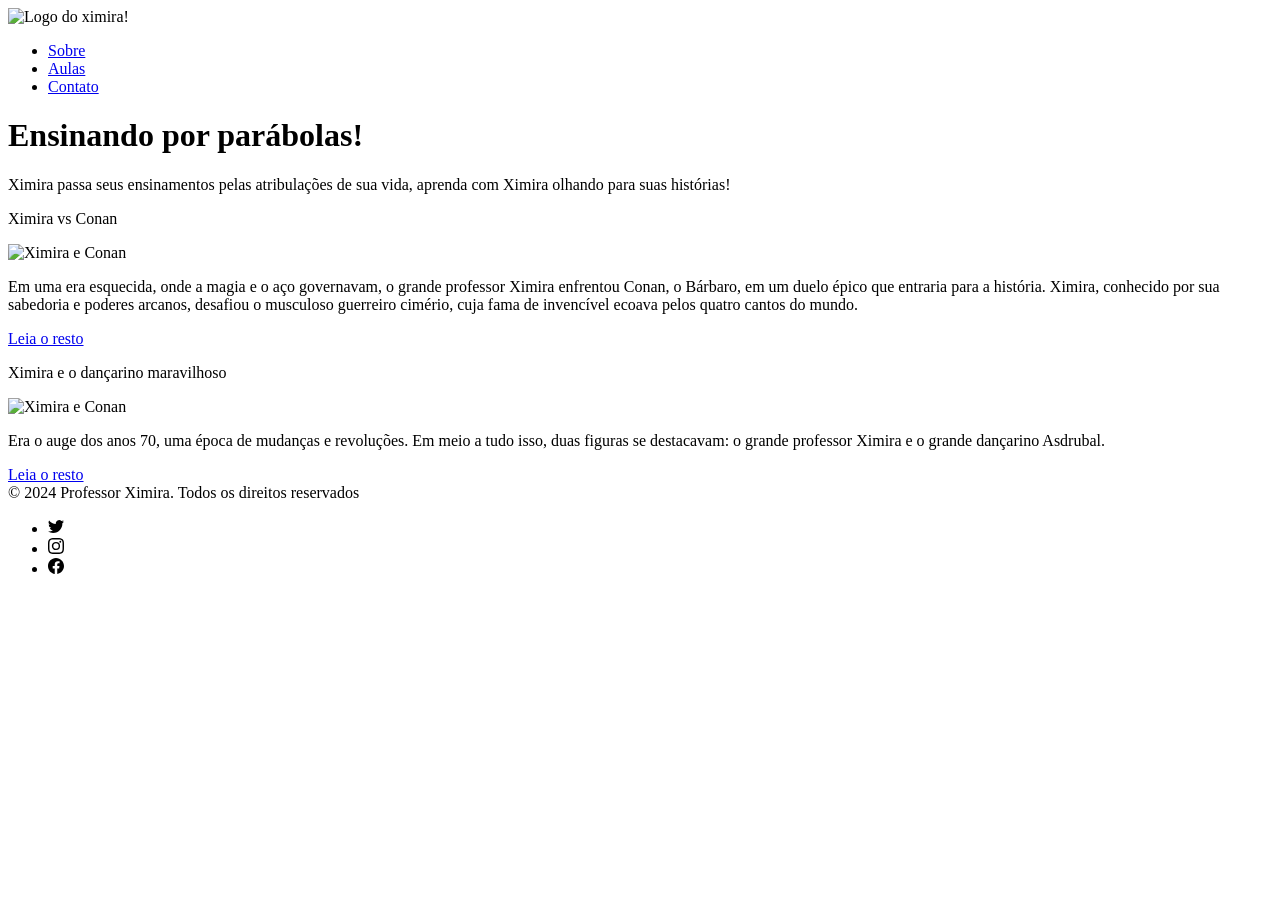
==== NewXimiraOnline/aulas.html @ f0fec62a "Merge branch 'main' of https://github.com/nonakaandre-oss/FATEC-DSM" ====
<!DOCTYPE html>
<html lang="pt-br">
    <head>
        <title>O grande site do Ximira!</title>
        <meta charset="utf-8">
        <link rel="stylesheet" type="text/css" href="css/estiloFlex.css">
    </head>
    <body>
        <header>
            <div>
                <img src="images/logo_small.png" alt="Logo do ximira!">
            </div>
            <nav>
                <ul>
                    <li><a href="#">Sobre</a></li>
                    <li><a href="#">Aulas</a></li>
                    <li><a href="#">Contato</a></li>
                </ul>
            </nav>
        </header>
        <main>
            <div class="mainContent">
                <h1>Ensinando por parábolas!</h1>
                <p>Ximira passa seus ensinamentos pelas atribulações de sua vida, aprenda com Ximira olhando para suas histórias!</p>
            </div>
            <section class="cardList">
                <div class="fullCard">
                    <div class="cardHeader">
                        <p>Ximira vs Conan</p>
                        <img src="images/ximira_vs_conan_banner.png" alt="Ximira e Conan">
                    </div>
                    <div class="cardBody">
                        <p>Em uma era esquecida, onde a magia e o aço governavam, o grande professor Ximira enfrentou Conan, o Bárbaro, em um duelo épico que entraria para a história. Ximira, conhecido por sua sabedoria e poderes arcanos, desafiou o musculoso guerreiro cimério, cuja fama de invencível ecoava pelos quatro cantos do mundo.</p>
                    </div>
                    <div class="cardFooter">
                        <a href="#">Leia o resto</a>
                    </div>
                </div>

               <div class="fullCard">
                    <div class="cardHeader">
                        <p>Ximira e o dançarino maravilhoso</p>
                        <img src="images/ximira_asdrubal_banner.png" alt="Ximira e Conan">
                    </div>
                    <div class="cardBody">
                        <p>Era o auge dos anos 70, uma época de mudanças e revoluções. Em meio a tudo isso, duas figuras se destacavam: o grande professor Ximira e o grande dançarino Asdrubal.</p>
                    </div>
                    <div class="cardFooter">
                        <a href="#">Leia o resto</a>
                    </div>
                </div>

            </section>
        </main>
        <footer>
            <div class="leftFoot">
                &copy; 2024 Professor Ximira. Todos os direitos reservados
            </div>
            <div class="rightFoot">
                <ul>
                    <li>
                        <svg xmlns="http://www.w3.org/2000/svg" width="16" height="16" fill="currentColor" class="bi bi-twitter" viewBox="0 0 16 16">
                        <path d="M5.026 15c6.038 0 9.341-5.003 9.341-9.334q.002-.211-.006-.422A6.7 6.7 0 0 0 16 3.542a6.7 6.7 0 0 1-1.889.518 3.3 3.3 0 0 0 1.447-1.817 6.5 6.5 0 0 1-2.087.793A3.286 3.286 0 0 0 7.875 6.03a9.32 9.32 0 0 1-6.767-3.429 3.29 3.29 0 0 0 1.018 4.382A3.3 3.3 0 0 1 .64 6.575v.045a3.29 3.29 0 0 0 2.632 3.218 3.2 3.2 0 0 1-.865.115 3 3 0 0 1-.614-.057 3.28 3.28 0 0 0 3.067 2.277A6.6 6.6 0 0 1 .78 13.58a6 6 0 0 1-.78-.045A9.34 9.34 0 0 0 5.026 15"/>
                        </svg>
                    </li>
                    <li>
                        <svg xmlns="http://www.w3.org/2000/svg" width="16" height="16" fill="currentColor" class="bi bi-instagram" viewBox="0 0 16 16">
                        <path d="M8 0C5.829 0 5.556.01 4.703.048 3.85.088 3.269.222 2.76.42a3.9 3.9 0 0 0-1.417.923A3.9 3.9 0 0 0 .42 2.76C.222 3.268.087 3.85.048 4.7.01 5.555 0 5.827 0 8.001c0 2.172.01 2.444.048 3.297.04.852.174 1.433.372 1.942.205.526.478.972.923 1.417.444.445.89.719 1.416.923.51.198 1.09.333 1.942.372C5.555 15.99 5.827 16 8 16s2.444-.01 3.298-.048c.851-.04 1.434-.174 1.943-.372a3.9 3.9 0 0 0 1.416-.923c.445-.445.718-.891.923-1.417.197-.509.332-1.09.372-1.942C15.99 10.445 16 10.173 16 8s-.01-2.445-.048-3.299c-.04-.851-.175-1.433-.372-1.941a3.9 3.9 0 0 0-.923-1.417A3.9 3.9 0 0 0 13.24.42c-.51-.198-1.092-.333-1.943-.372C10.443.01 10.172 0 7.998 0zm-.717 1.442h.718c2.136 0 2.389.007 3.232.046.78.035 1.204.166 1.486.275.373.145.64.319.92.599s.453.546.598.92c.11.281.24.705.275 1.485.039.843.047 1.096.047 3.231s-.008 2.389-.047 3.232c-.035.78-.166 1.203-.275 1.485a2.5 2.5 0 0 1-.599.919c-.28.28-.546.453-.92.598-.28.11-.704.24-1.485.276-.843.038-1.096.047-3.232.047s-2.39-.009-3.233-.047c-.78-.036-1.203-.166-1.485-.276a2.5 2.5 0 0 1-.92-.598 2.5 2.5 0 0 1-.6-.92c-.109-.281-.24-.705-.275-1.485-.038-.843-.046-1.096-.046-3.233s.008-2.388.046-3.231c.036-.78.166-1.204.276-1.486.145-.373.319-.64.599-.92s.546-.453.92-.598c.282-.11.705-.24 1.485-.276.738-.034 1.024-.044 2.515-.045zm4.988 1.328a.96.96 0 1 0 0 1.92.96.96 0 0 0 0-1.92m-4.27 1.122a4.109 4.109 0 1 0 0 8.217 4.109 4.109 0 0 0 0-8.217m0 1.441a2.667 2.667 0 1 1 0 5.334 2.667 2.667 0 0 1 0-5.334"/>
                        </svg>
                    </li>
                    <li>
                        <svg xmlns="http://www.w3.org/2000/svg" width="16" height="16" fill="currentColor" class="bi bi-facebook" viewBox="0 0 16 16">
                        <path d="M16 8.049c0-4.446-3.582-8.05-8-8.05C3.58 0-.002 3.603-.002 8.05c0 4.017 2.926 7.347 6.75 7.951v-5.625h-2.03V8.05H6.75V6.275c0-2.017 1.195-3.131 3.022-3.131.876 0 1.791.157 1.791.157v1.98h-1.009c-.993 0-1.303.621-1.303 1.258v1.51h2.218l-.354 2.326H9.25V16c3.824-.604 6.75-3.934 6.75-7.951"/>
                        </svg>
                    </li>
                </ul>
            </div>
        </footer>
    </body>
</html>
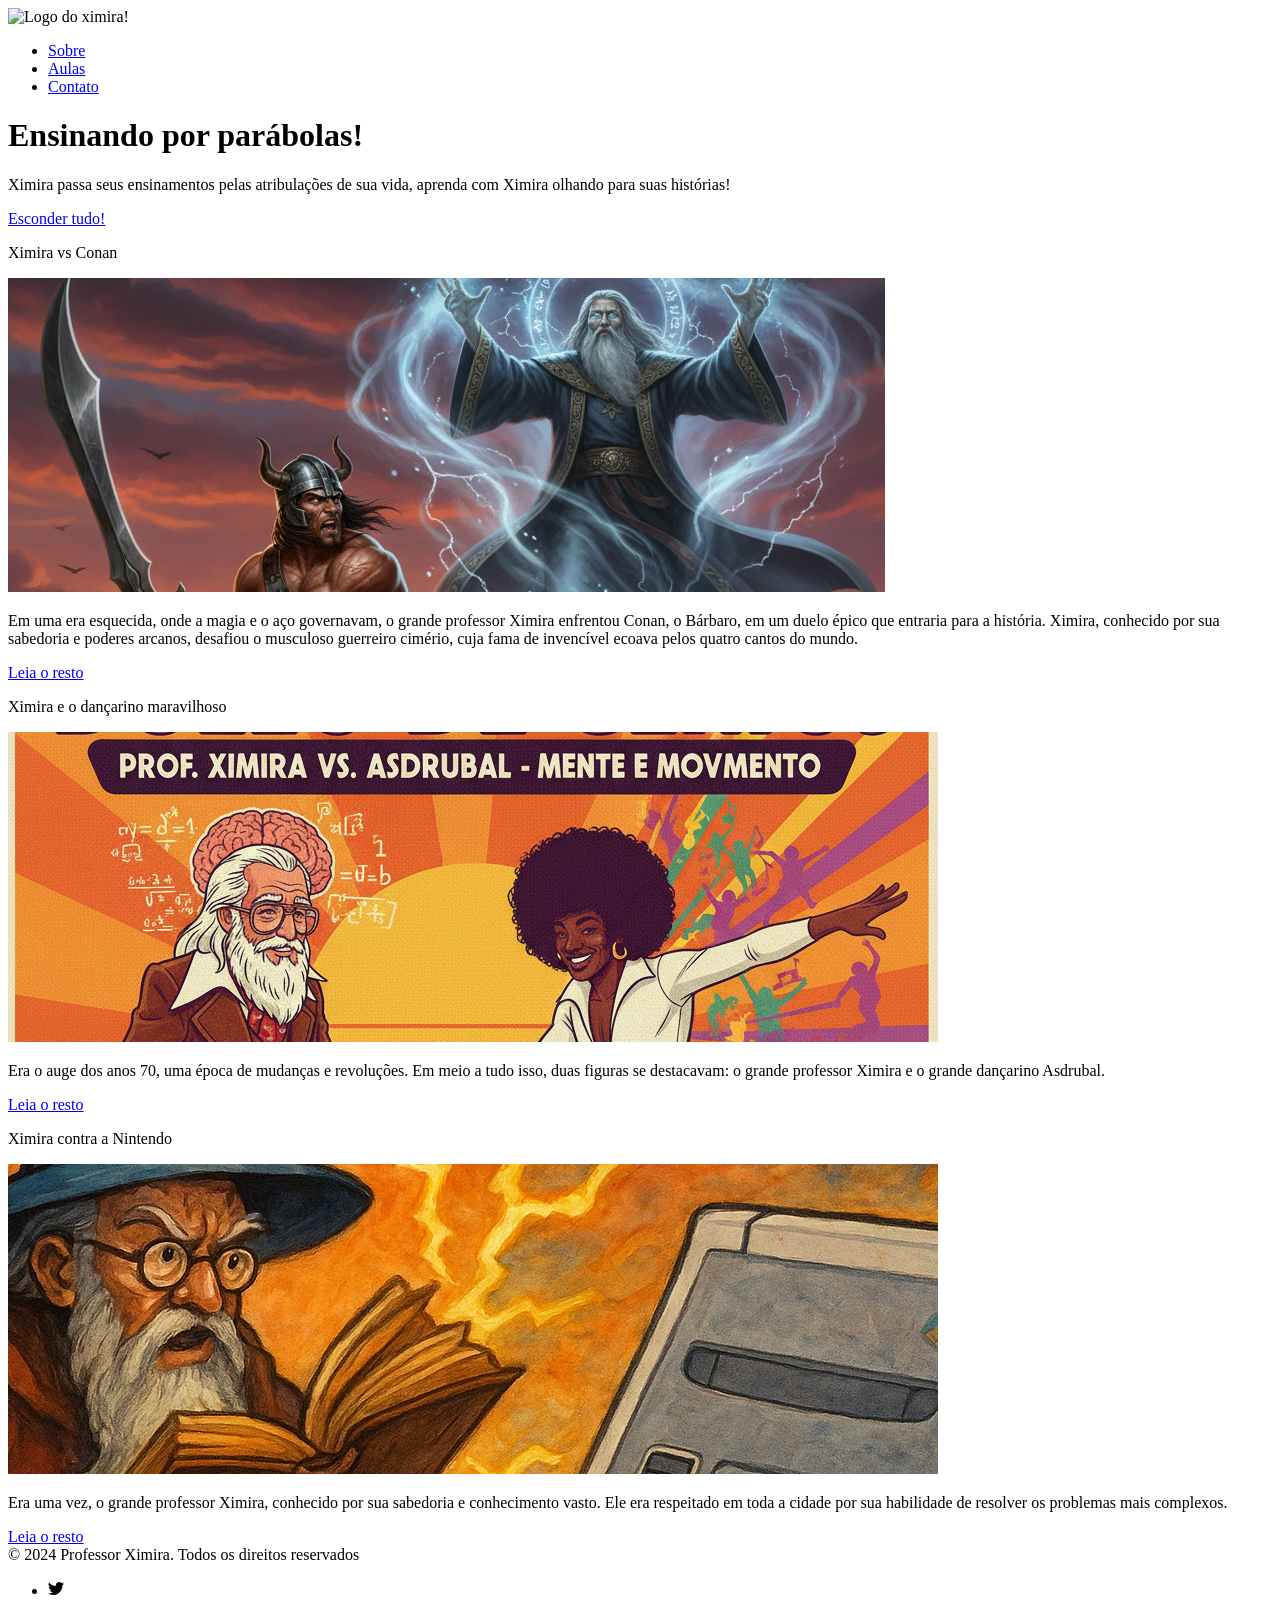
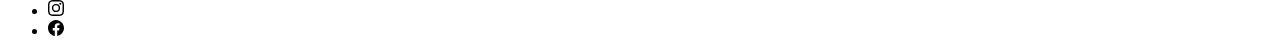
==== commit 13d4ac26: "d.web 24/10" ====
--- a/NewXimiraOnline/aulas.html
+++ b/NewXimiraOnline/aulas.html
@@ -5,7 +5,7 @@
         <meta charset="utf-8">
         <link rel="stylesheet" type="text/css" href="css/estiloFlex.css">
     </head>
-    <body>
+    <body onload="vincularEvento();">
         <header>
             <div>
                 <img src="images/logo_small.png" alt="Logo do ximira!">
@@ -22,12 +22,13 @@
             <div class="mainContent">
                 <h1>Ensinando por parábolas!</h1>
                 <p>Ximira passa seus ensinamentos pelas atribulações de sua vida, aprenda com Ximira olhando para suas histórias!</p>
+                <a href="javascript:;" id="esconderCards">Esconder tudo!</a>
             </div>
             <section class="cardList">
                 <div class="fullCard">
                     <div class="cardHeader">
                         <p>Ximira vs Conan</p>
-                        <img src="images/ximira_vs_conan_banner.png" alt="Ximira e Conan">
+                        <img src="imagens/conan vs ximira corte.jpeg" alt="Ximira e Conan">
                     </div>
                     <div class="cardBody">
                         <p>Em uma era esquecida, onde a magia e o aço governavam, o grande professor Ximira enfrentou Conan, o Bárbaro, em um duelo épico que entraria para a história. Ximira, conhecido por sua sabedoria e poderes arcanos, desafiou o musculoso guerreiro cimério, cuja fama de invencível ecoava pelos quatro cantos do mundo.</p>
@@ -40,7 +41,7 @@
                <div class="fullCard">
                     <div class="cardHeader">
                         <p>Ximira e o dançarino maravilhoso</p>
-                        <img src="images/ximira_asdrubal_banner.png" alt="Ximira e Conan">
+                        <img src="imagens/dançarino banner.jpeg" alt="Ximira e Conan">
                     </div>
                     <div class="cardBody">
                         <p>Era o auge dos anos 70, uma época de mudanças e revoluções. Em meio a tudo isso, duas figuras se destacavam: o grande professor Ximira e o grande dançarino Asdrubal.</p>
@@ -49,6 +50,21 @@
                         <a href="#">Leia o resto</a>
                     </div>
                 </div>
+
+
+               <div class="fullCard">
+                    <div class="cardHeader">
+                        <p>Ximira contra a Nintendo</p>
+                        <img src="imagens/nintendo_banner.jpeg" alt="Ximira e Nintendo">
+                    </div>
+                    <div class="cardBody">
+                        <p>Era uma vez, o grande professor Ximira, conhecido por sua sabedoria e conhecimento vasto. Ele era respeitado em toda a cidade por sua habilidade de resolver os problemas mais complexos.</p>
+                    </div>
+                    <div class="cardFooter">
+                        <a href="#">Leia o resto</a>
+                    </div>
+                </div>
+
 
             </section>
         </main>
@@ -76,5 +92,6 @@
                 </ul>
             </div>
         </footer>
+        <script type="text/javascript" src="js/script.js"></script>
     </body>
 </html>
